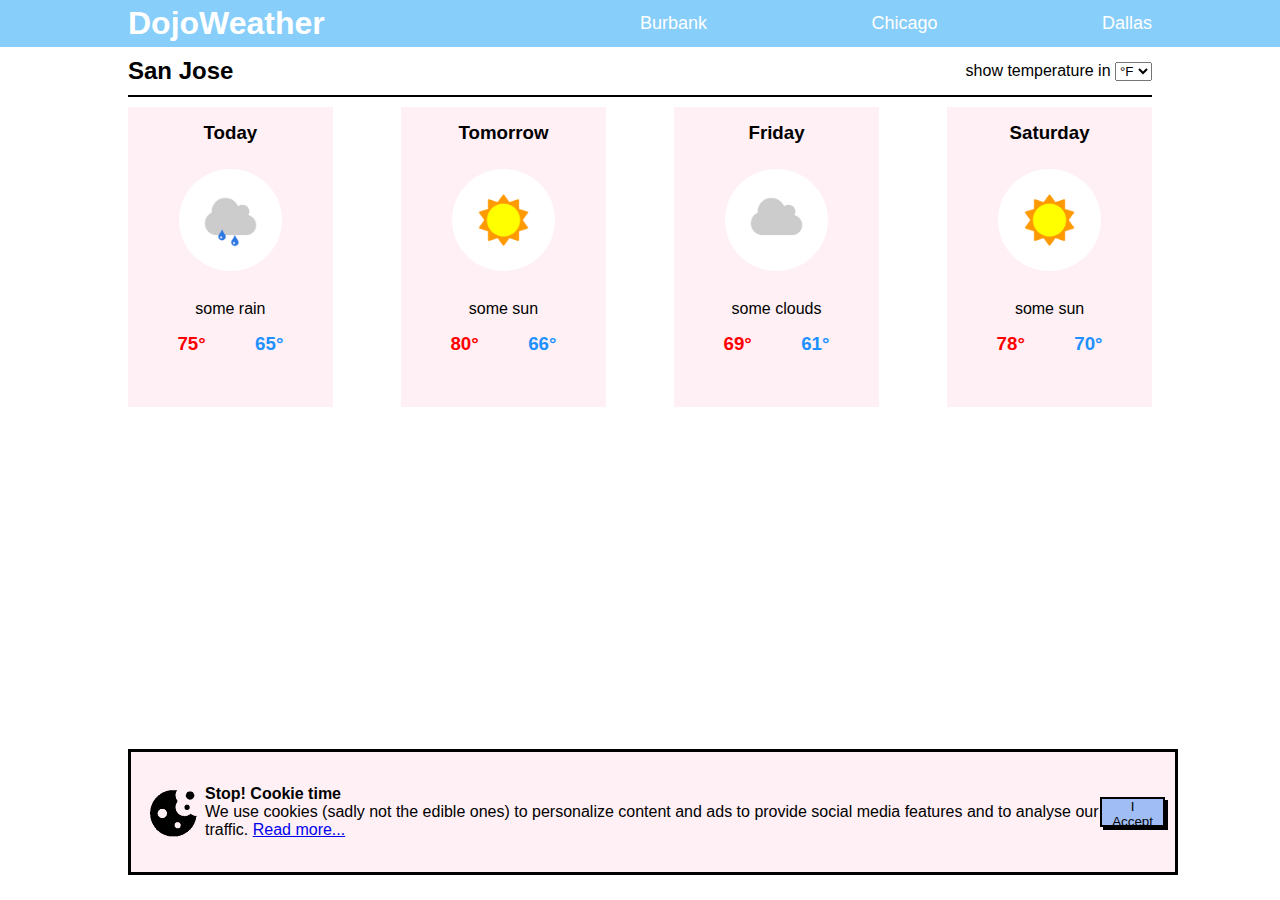
==== DojoWeather/index.html @ 9734cedb "New Assignment" ====
<!DOCTYPE html>
<html lang="en">

<head>
    <meta charset="UTF-8">
    <meta http-equiv="X-UA-Compatible" content="IE=edge">
    <meta name="viewport" content="width=device-width, initial-scale=1.0">
    <title>DojoWeather</title>
    <link rel="stylesheet" href="./style.css">
    <script src="./script.js"></script>
</head>

<body>
    <div class="topbar">
        <h1>DojoWeather</h1>
        <ul class="cities">
            <li onclick="changeCity('Burbank')">Burbank</li>
            <li onclick="changeCity('Chicago')">Chicago</li>
            <li onclick="changeCity('Dallas')">Dallas</li>
        </ul>

    </div>
    <div class="main">

        <div class="header">
            <h2 class="current-city">San Jose</h2>
            <p>show temperature in
                <select id="temp-unit" name="temp-unit" onchange="changeTemp(value)">
                    <option value="tempF">°F</option>
                    <option value="tempC">°C</option>
                </select>
            </p>
        </div>

        <div class="weather-panel">

            <div class="weather-card" id="today">
                <h3>Today</h3>
                <img src="./assets/some_rain.png" alt="cloud with rain drops" class="weather-prev">
                <p>some rain</p>
                <div class="temp-range">
                    <h3 class="high"><span class="tempF">75</span>°</h3>
                    <h3 class="low"><span class="tempF">65</span>°</h3>
                </div>
            </div>

            <div class="weather-card" id="tomorrow">
                <h3>Tomorrow</h3>
                <img src="./assets/some_sun.png" alt="sun" class="weather-prev">
                <p>some sun</p>
                <div class="temp-range">
                    <h3 class="high"><span class="tempF">80</span>°</h3>
                    <h3 class="low"><span class="tempF">66</span>°</h3>
                </div>
            </div>

            <div class="weather-card" id="friday">
                <h3>Friday</h3>
                <img src="./assets/some_clouds.png" alt="cloud" class="weather-prev">
                <p>some clouds</p>
                <div class="temp-range">
                    <h3 class="high"><span class="tempF">69</span>°</h3>
                    <h3 class="low"><span class="tempF">61</span>°</h3>
                </div>
            </div>

            <div class="weather-card" id="saturday">
                <h3>Saturday</h3>
                <img src="./assets/some_sun.png" alt="sun" class="weather-prev">
                <p>some sun</p>
                <div class="temp-range">
                    <h3 class="high"><span class="tempF">78</span>°</h3>
                    <h3 class="low"><span class="tempF">70</span>°</h3>
                </div>
            </div>

        </div>

        <div class="cookie-notif">
            <img src="./assets/cookie.png" alt="cookie with crumbs">

            <div>
                <h4>Stop! Cookie time</h4>
                <p>We use cookies (sadly not the edible ones) to personalize content and ads to provide social media
                    features and to analyse our traffic. <a href="#">Read more...</a></p>
            </div>

            <button id="accept" onclick="acceptCookies()">I Accept</button>
        </div>

    </div>
</body>

</html>
---- DojoWeather/style.css ----
* {
    margin: 0;
    padding: 0;
    font-family: Verdana, sans-serif;
}

.topbar {
    background-color: lightskyblue;
    color: white;
    display: flex;
    justify-content: space-between;
    align-items: center;
    padding: 5px 10%;
}

.cities {
    list-style: none;
    font-size: large;
    display: flex;
    justify-content: space-between;
    align-items: center;
    width: 50%;
}

.main {
    padding: 0 10%;
}

.header {
    display: flex;
    justify-content: space-between;
    align-items: center;
    border-bottom: 2px solid black;
    padding: 10px 0;
}

.weather-panel {
    display: flex;
    justify-content: space-between;
    padding: 10px 0;
}

.weather-card {
    background-color: lavenderblush;
    width: 20%;
    height: 300px;
}

.weather-prev {
    border-radius: 50%;
    width: 50%;
    margin: 10px 25%;
}

.cookie-notif {
    position: fixed;
    bottom: 25px;
    display: flex;
    justify-content: space-evenly;
    align-items: center;
    border: 3px solid black;
    background-color: lavenderblush;
    height: 100px;
    padding: 10px;
    width: 80%;
}

.weather-card>h3 {
    text-align: center;
    margin: 15px 0;
}

.weather-card>p {
    text-align: center;
    margin: 15px 0;
}

button {
    background-color: rgb(160, 190, 245);
    border: 2px solid black;
    box-shadow: 3px 3px black;
    height: 30px;
    padding: 0 10px;
}

.temp-range {
    display: flex;
    justify-content: space-evenly;
}

.high {
    color: red;
}

.low {
    color: dodgerblue;
}
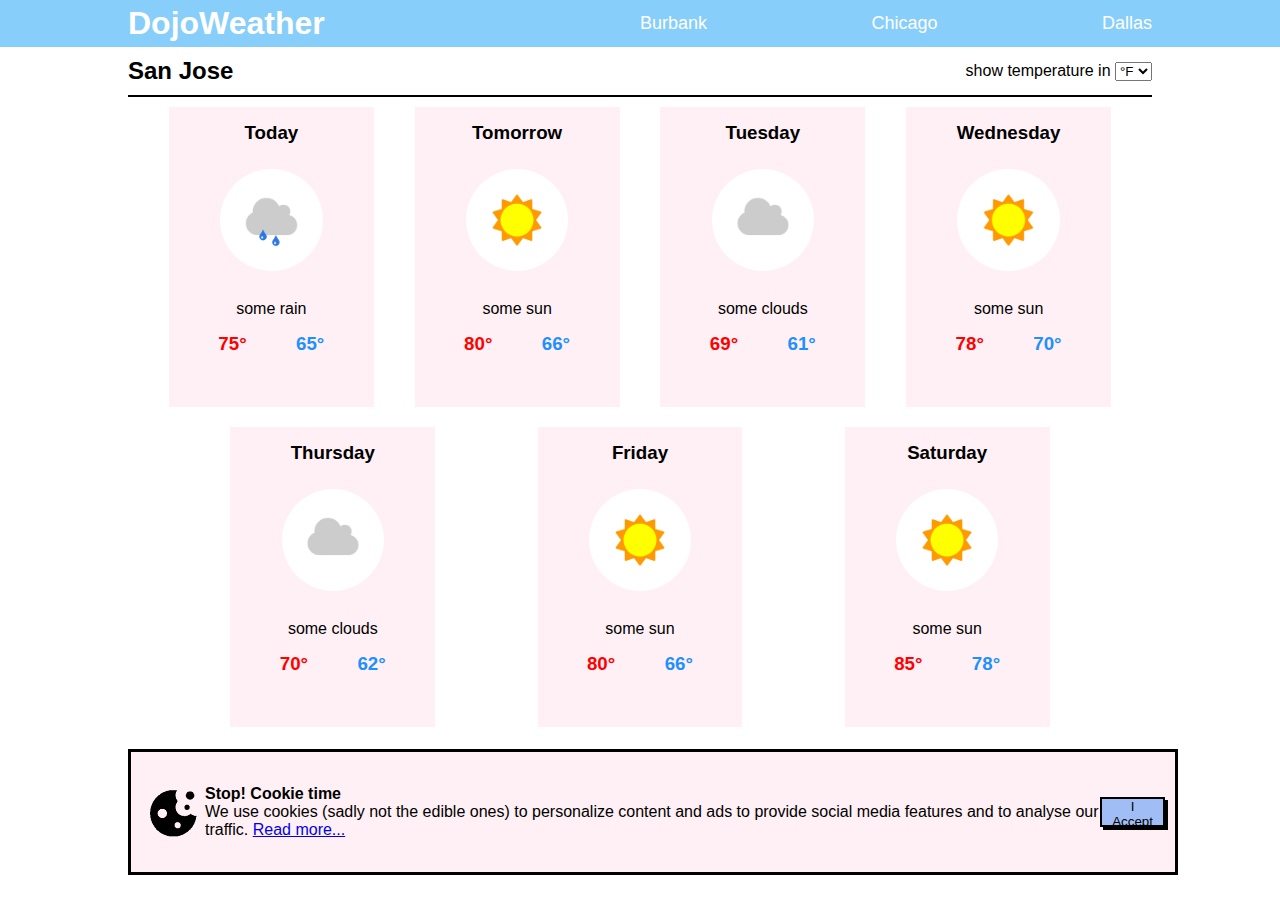
==== commit a3ba3948: "experimenting" ====
--- a/DojoWeather/index.html
+++ b/DojoWeather/index.html
@@ -11,6 +11,7 @@
 </head>
 
 <body>
+
     <div class="topbar">
         <h1>DojoWeather</h1>
         <ul class="cities">
@@ -32,10 +33,10 @@
             </p>
         </div>
 
-        <div class="weather-panel">
+        <div class="weather-panel1">
 
-            <div class="weather-card" id="today">
-                <h3>Today</h3>
+            <div class="weather-card day1">
+                <h3 class="day1">Today</h3>
                 <img src="./assets/some_rain.png" alt="cloud with rain drops" class="weather-prev">
                 <p>some rain</p>
                 <div class="temp-range">
@@ -44,8 +45,8 @@
                 </div>
             </div>
 
-            <div class="weather-card" id="tomorrow">
-                <h3>Tomorrow</h3>
+            <div class="weather-card day2">
+                <h3 class="day2">Tomorrow</h3>
                 <img src="./assets/some_sun.png" alt="sun" class="weather-prev">
                 <p>some sun</p>
                 <div class="temp-range">
@@ -54,8 +55,8 @@
                 </div>
             </div>
 
-            <div class="weather-card" id="friday">
-                <h3>Friday</h3>
+            <div class="weather-card day3">
+                <h3 class="day3">Tuesday</h3>
                 <img src="./assets/some_clouds.png" alt="cloud" class="weather-prev">
                 <p>some clouds</p>
                 <div class="temp-range">
@@ -64,8 +65,8 @@
                 </div>
             </div>
 
-            <div class="weather-card" id="saturday">
-                <h3>Saturday</h3>
+            <div class="weather-card day4">
+                <h3 class="day4">Wednesday</h3>
                 <img src="./assets/some_sun.png" alt="sun" class="weather-prev">
                 <p>some sun</p>
                 <div class="temp-range">
@@ -75,6 +76,41 @@
             </div>
 
         </div>
+
+        <div class="weather-panel2">
+
+            <div class="weather-card day5">
+                <h3 class="day5">Thursday</h3>
+                <img src="./assets/some_clouds.png" alt="cloud" class="weather-prev">
+                <p>some clouds</p>
+                <div class="temp-range">
+                    <h3 class="high"><span class="tempF">70</span>°</h3>
+                    <h3 class="low"><span class="tempF">62</span>°</h3>
+                </div>
+            </div>
+
+            <div class="weather-card day6">
+                <h3 class="day6">Friday</h3>
+                <img src="./assets/some_sun.png" alt="sun" class="weather-prev">
+                <p>some sun</p>
+                <div class="temp-range">
+                    <h3 class="high"><span class="tempF">80</span>°</h3>
+                    <h3 class="low"><span class="tempF">66</span>°</h3>
+                </div>
+            </div>
+
+            <div class="weather-card day7">
+                <h3 class="day7">Saturday</h3>
+                <img src="./assets/some_sun.png" alt="sun" class="weather-prev">
+                <p>some sun</p>
+                <div class="temp-range">
+                    <h3 class="high"><span class="tempF">85</span>°</h3>
+                    <h3 class="low"><span class="tempF">78</span>°</h3>
+                </div>
+            </div>
+
+        </div>
+
 
         <div class="cookie-notif">
             <img src="./assets/cookie.png" alt="cookie with crumbs">
--- a/DojoWeather/style.css
+++ b/DojoWeather/style.css
@@ -34,9 +34,16 @@
     padding: 10px 0;
 }
 
-.weather-panel {
+.city-day {
     display: flex;
-    justify-content: space-between;
+    align-items: center;
+    gap: 10px;
+}
+
+.weather-panel1,
+.weather-panel2 {
+    display: flex;
+    justify-content: space-evenly;
     padding: 10px 0;
 }
 
